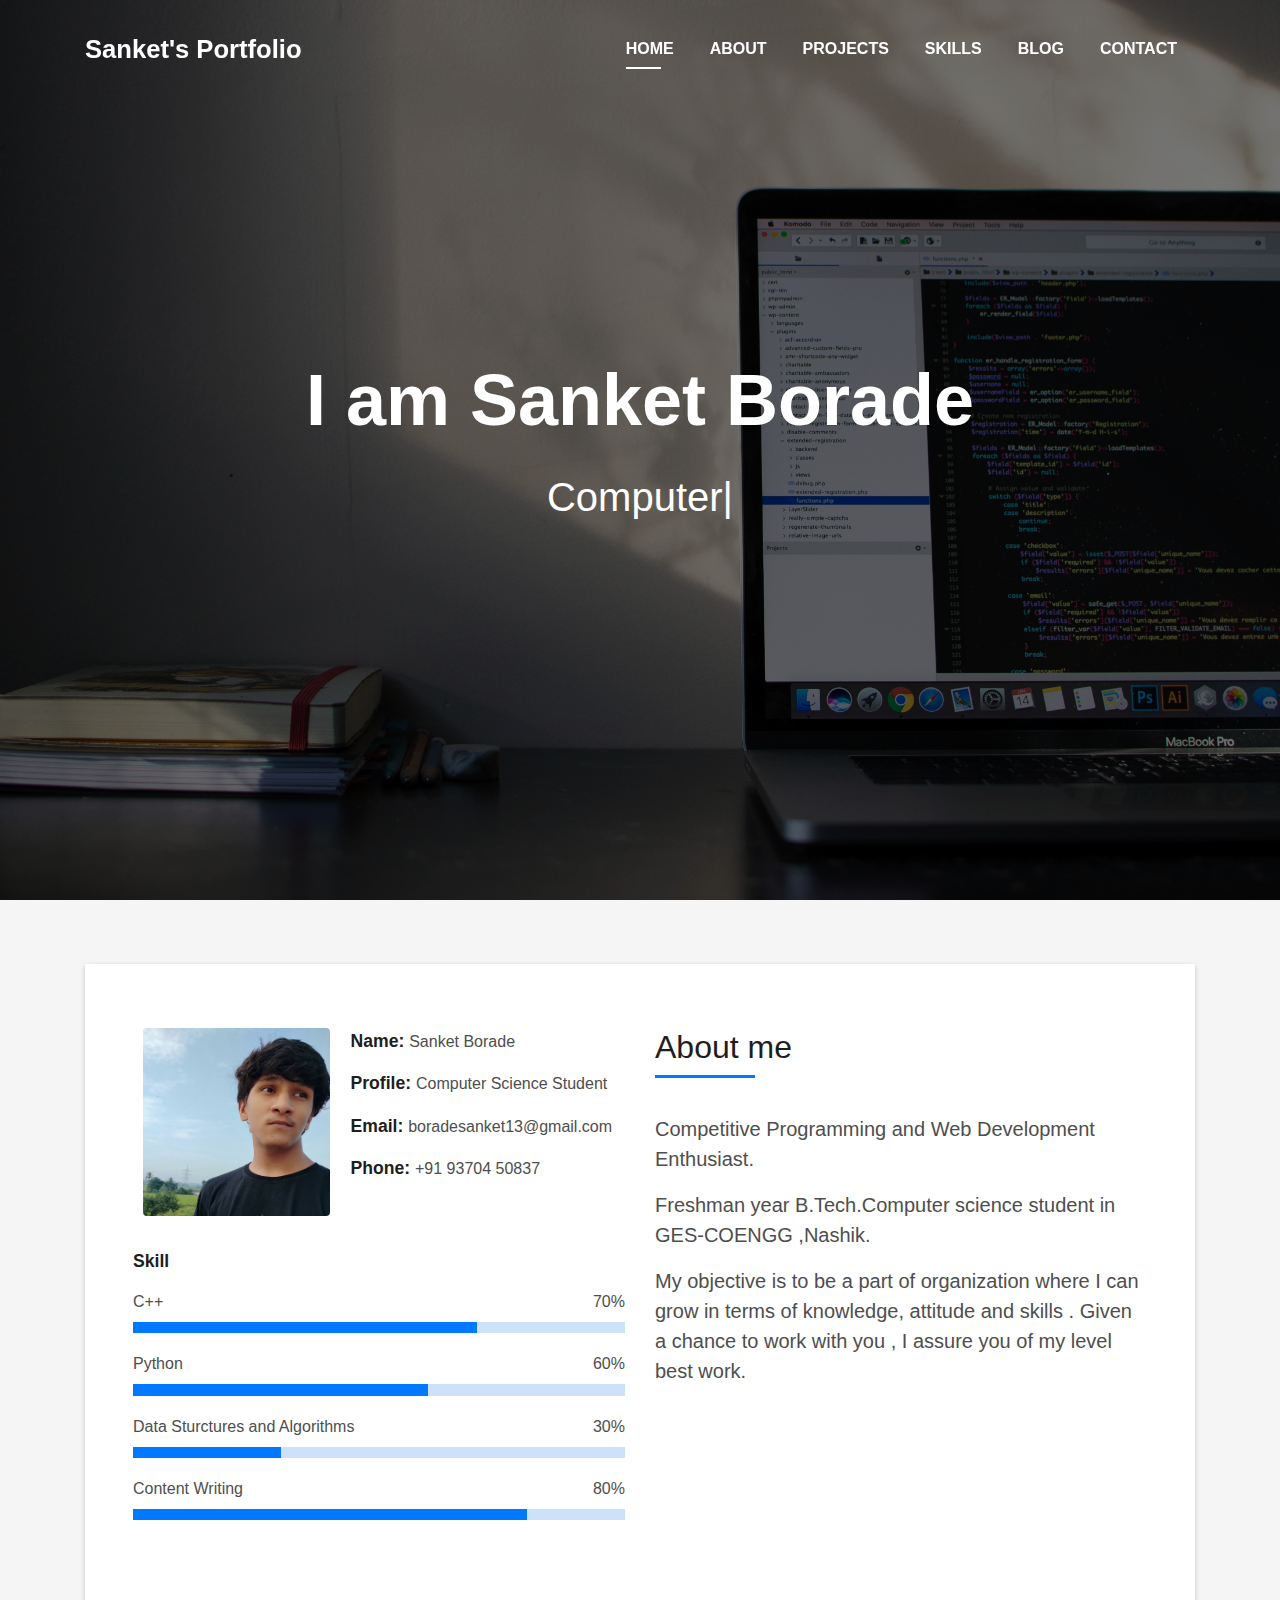
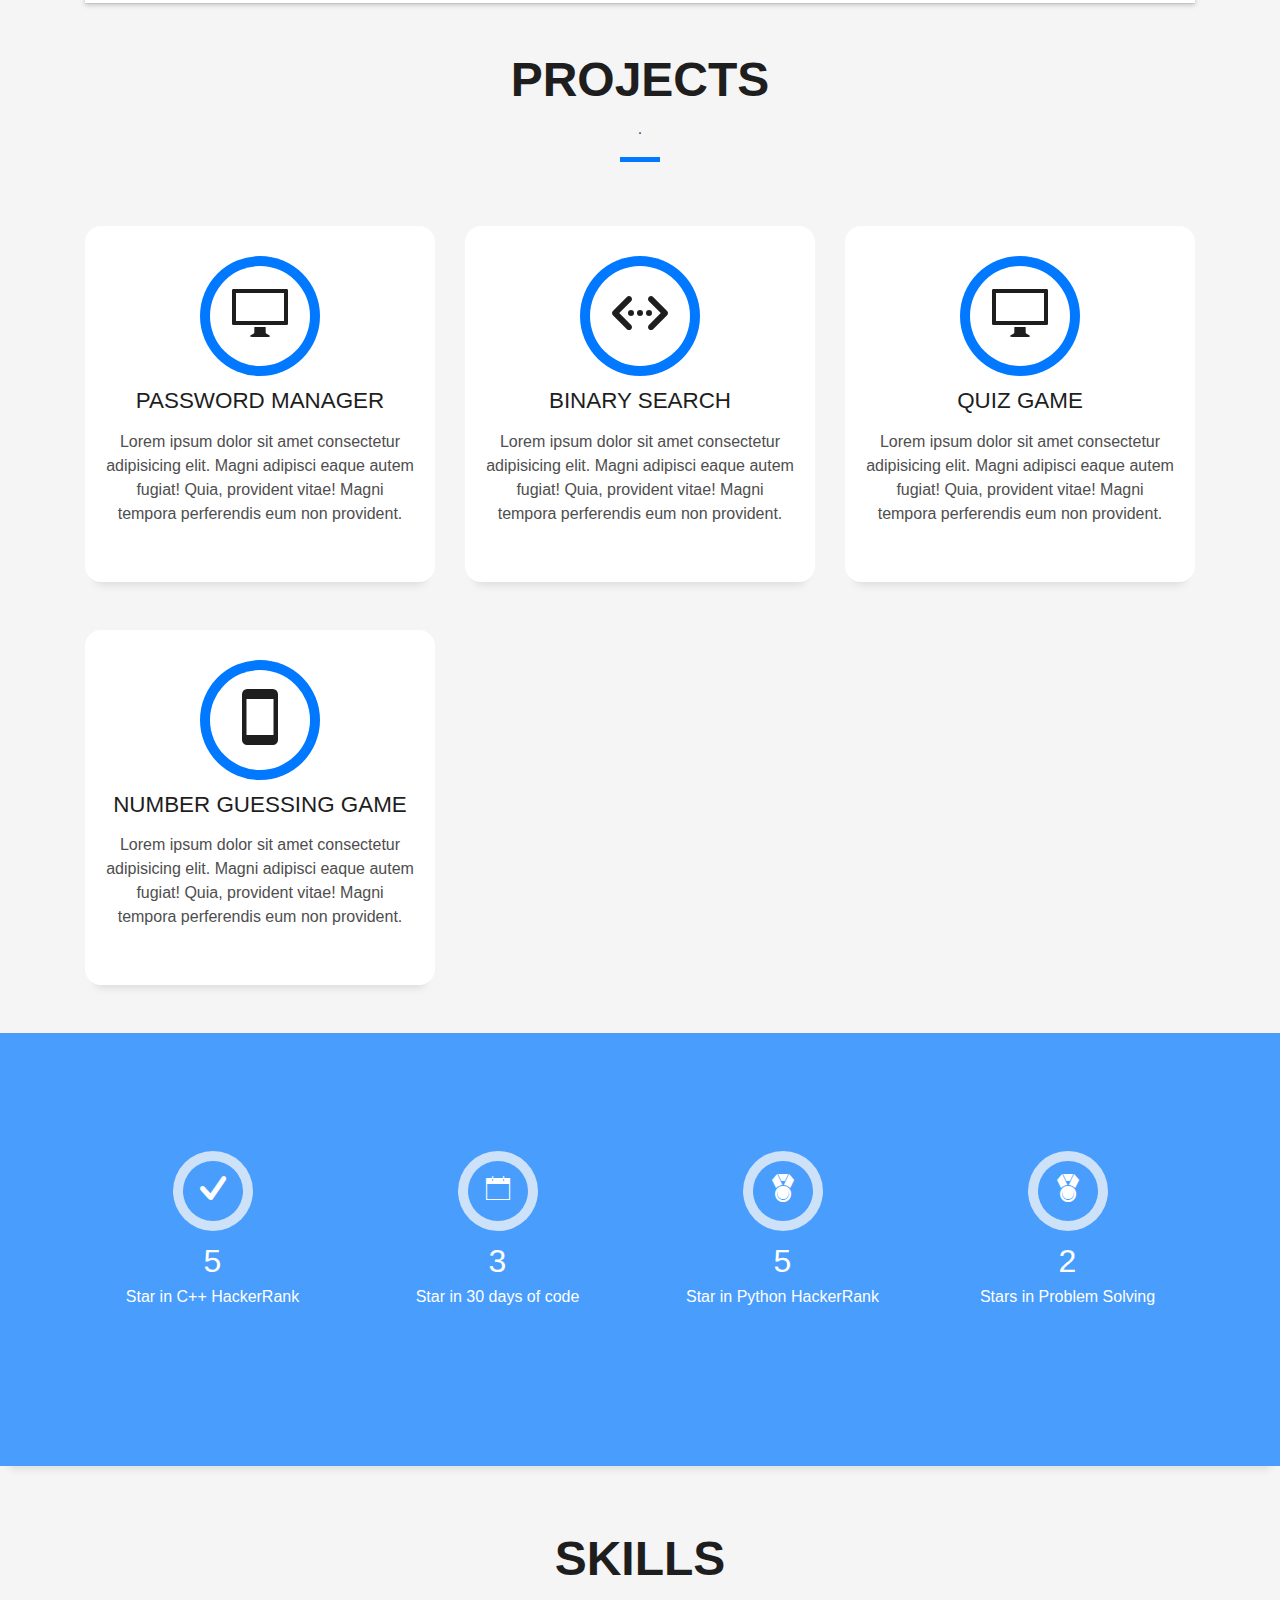
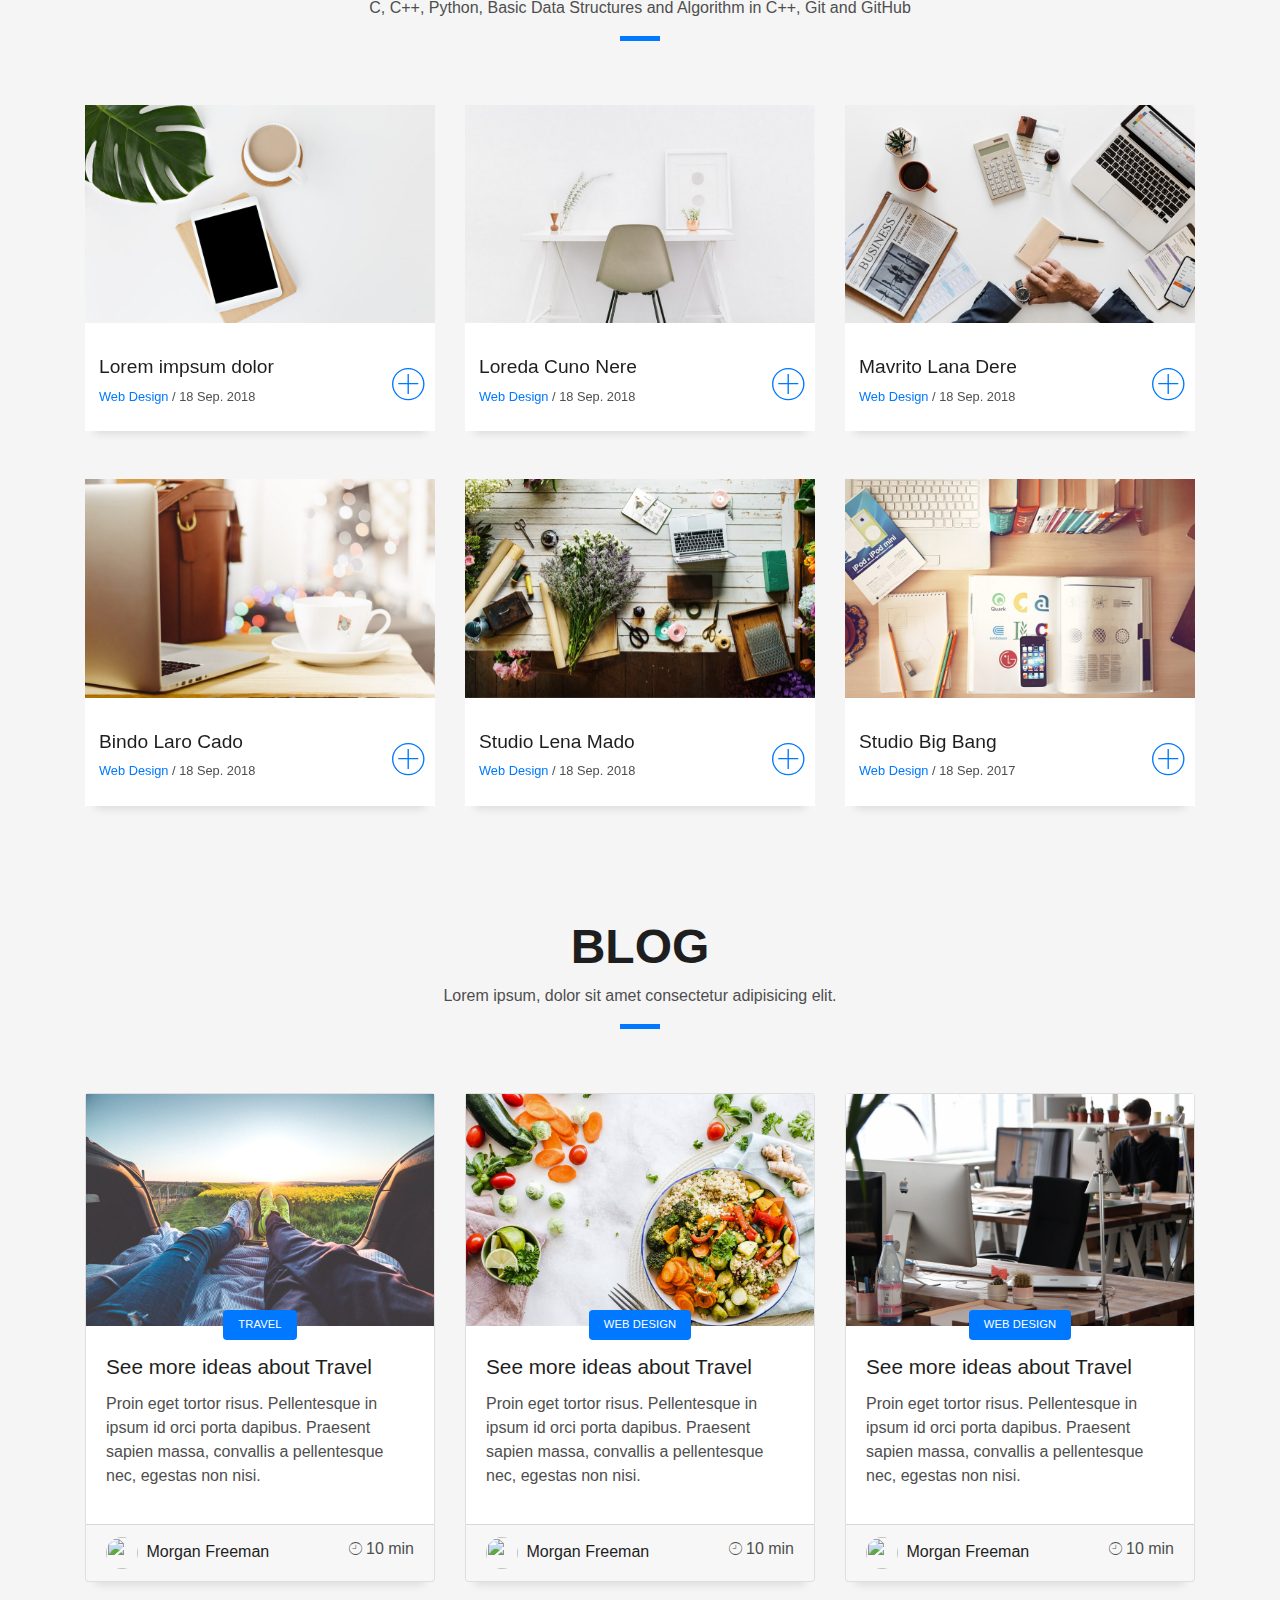
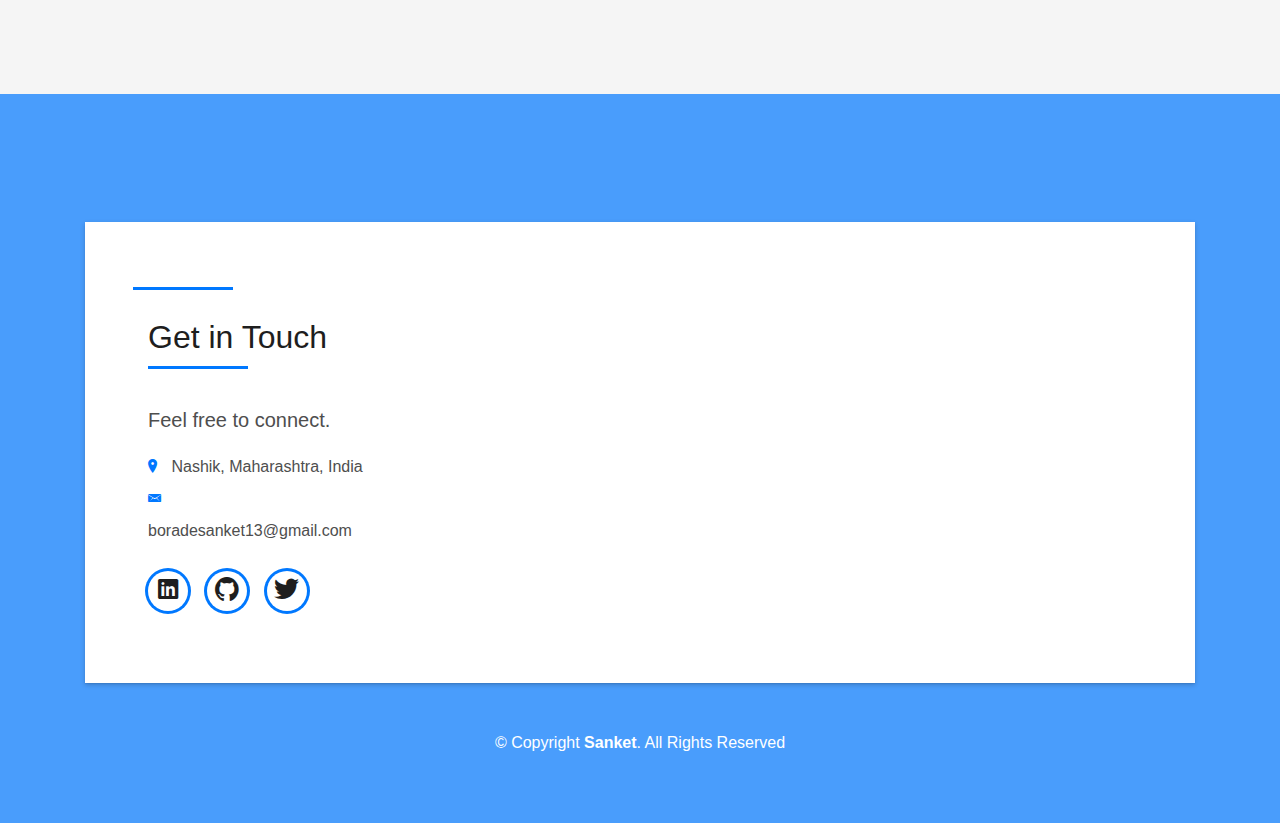
==== DevFolio/index.html @ f7812fe2 "first commit" ====
<!DOCTYPE html>
<html lang="en">
<head>
  <meta charset="utf-8">
  <title>Sanket's Portfolio</title>
  <meta content="width=device-width, initial-scale=1.0" name="viewport">
  <meta content="" name="keywords">
  <meta content="" name="description">

  <!-- Favicons -->
  <link href="img/favicon.png" rel="icon">
  <link href="img/apple-touch-icon.png" rel="apple-touch-icon">

  <!-- Bootstrap CSS File -->
  <link href="lib/bootstrap/css/bootstrap.min.css" rel="stylesheet">

  <!-- Libraries CSS Files -->
  <link href="lib/font-awesome/css/font-awesome.min.css" rel="stylesheet">
  <link href="lib/animate/animate.min.css" rel="stylesheet">
  <link href="lib/ionicons/css/ionicons.min.css" rel="stylesheet">
  <link href="lib/owlcarousel/assets/owl.carousel.min.css" rel="stylesheet">
  <link href="lib/lightbox/css/lightbox.min.css" rel="stylesheet">

  <!-- Main Stylesheet File -->
  <link href="css/style.css" rel="stylesheet">

  <!-- =======================================================
    Theme Name: DevFolio
    Theme URL: https://bootstrapmade.com/devfolio-bootstrap-portfolio-html-template/
    Author: BootstrapMade.com
    License: https://bootstrapmade.com/license/
  ======================================================= -->
</head>

<body id="page-top">

  <!--/ Nav Star /-->
  <nav class="navbar navbar-b navbar-trans navbar-expand-md fixed-top" id="mainNav">
    <div class="container">
      <a class="navbar-brand js-scroll" href="#page-top">Sanket's Portfolio</a>
      <button class="navbar-toggler collapsed" type="button" data-toggle="collapse" data-target="#navbarDefault"
        aria-controls="navbarDefault" aria-expanded="false" aria-label="Toggle navigation">
        <span></span>
        <span></span>
        <span></span>
      </button>
      <div class="navbar-collapse collapse justify-content-end" id="navbarDefault">
        <ul class="navbar-nav">
          <li class="nav-item">
            <a class="nav-link js-scroll active" href="#home">Home</a>
          </li>
          <li class="nav-item">
            <a class="nav-link js-scroll" href="#about">About</a>
          </li>
          <li class="nav-item">
            <a class="nav-link js-scroll" href="#service">Projects</a>
          </li>
          <li class="nav-item">
            <a class="nav-link js-scroll" href="#work">Skills</a>
          </li>
          <li class="nav-item">
            <a class="nav-link js-scroll" href="#blog">Blog</a>
          </li>
          <li class="nav-item">
            <a class="nav-link js-scroll" href="#contact">Contact</a>
          </li>
        </ul>
      </div>
    </div>
  </nav>
  <!--/ Nav End /-->

  <!--/ Intro Skew Star /-->
  <div id="home" class="intro route bg-image" style="background-image: url(img/nameBackground.jpg)">
    <div class="overlay-itro"></div>
    <div class="intro-content display-table">
      <div class="table-cell">
        <div class="container">
          <!--<p class="display-6 color-d">Hello, world!</p>-->
          <h1 class="intro-title mb-4">I am Sanket Borade</h1>
          <p class="intro-subtitle"><span class="text-slider-items">Computer Science Student,Competative Programmer,Content Writer,Open Source Enthusiast</span><strong class="text-slider"></strong></p>
          <!-- <p class="pt-3"><a class="btn btn-primary btn js-scroll px-4" href="#about" role="button">Learn More</a></p> -->
        </div>
      </div>
    </div>
  </div>
  <!--/ Intro Skew End /-->

  <section id="about" class="about-mf sect-pt4 route">
    <div class="container">
      <div class="row">
        <div class="col-sm-12">
          <div class="box-shadow-full">
            <div class="row">
              <div class="col-md-6">
                <div class="row">
                  <div class="col-sm-6 col-md-5">
                    <div class="about-img">
                      <img src="img/1628962352020w3.jpg" class="img-fluid rounded b-shadow-a" alt="">
                    </div>
                  </div>
                  <div class="col-sm-6 col-md-7">
                    <div class="about-info">
                      <p><span class="title-s">Name: </span> <span>Sanket Borade</span></p>
                      <p><span class="title-s">Profile: </span> <span>Computer Science Student</span></p>
                      <p><span class="title-s">Email: </span> <span>boradesanket13@gmail.com</span></p>
                      <p><span class="title-s">Phone: </span> <span>+91 93704 50837</span></p>
                    </div>
                  </div>
                </div>
                <div class="skill-mf">
                  <p class="title-s">Skill</p>
                  <span>C++</span> <span class="pull-right">70%</span>
                  <div class="progress">
                    <div class="progress-bar" role="progressbar" style="width: 70%;" aria-valuenow="70" aria-valuemin="0"
                      aria-valuemax="100"></div>
                  </div>
                  <span>Python</span> <span class="pull-right">60%</span>
                  <div class="progress">
                    <div class="progress-bar" role="progressbar" style="width: 60%" aria-valuenow="60" aria-valuemin="0"
                      aria-valuemax="100"></div>
                  </div>
                  <span>Data Sturctures and Algorithms</span> <span class="pull-right">30%</span>
                  <div class="progress">
                    <div class="progress-bar" role="progressbar" style="width: 30%" aria-valuenow="30" aria-valuemin="0"
                      aria-valuemax="100"></div>
                  </div>
                  <span>Content Writing</span> <span class="pull-right">80%</span>
                  <div class="progress">
                    <div class="progress-bar" role="progressbar" style="width: 80%" aria-valuenow="80" aria-valuemin="0"
                      aria-valuemax="100"></div>
                  </div>
                </div>
              </div>
              <div class="col-md-6">
                <div class="about-me pt-4 pt-md-0">
                  <div class="title-box-2">
                    <h5 class="title-left">
                      About me
                    </h5>
                  </div>
                  <p class="lead">
                    Competitive Programming and Web Development Enthusiast.
                  </p>
                  <p class="lead">
                    Freshman year B.Tech.Computer science student in GES-COENGG ,Nashik.
                  </p>
                  <p class="lead">
                    My objective is to be a part of organization where I can grow in terms of knowledge, attitude and skills .
                    Given a chance to work with you , I assure you of my level best work.
                  </p>
                </div>
              </div>
            </div>
          </div>
        </div>
      </div>
    </div>
  </section>

  <!--/ Section Services Star /-->
  <section id="service" class="services-mf route">
    <div class="container">
      <div class="row">
        <div class="col-sm-12">
          <div class="title-box text-center">
            <h3 class="title-a">
              Projects
            </h3>
            <p class="subtitle-a">
              .
            </p>
            <div class="line-mf"></div>
          </div>
        </div>
      </div>
      <div class="row">
        <div class="col-md-4">
          <div class="service-box">
            <div class="service-ico">
              <span class="ico-circle"><i class="ion-monitor"></i></span>
            </div>
            <div class="service-content">
              <h2 class="s-title">Password Manager</h2>
              <p class="s-description text-center">
                Lorem ipsum dolor sit amet consectetur adipisicing elit. Magni adipisci eaque autem fugiat! Quia,
                provident vitae! Magni
                tempora perferendis eum non provident.
              </p>
            </div>
          </div>
        </div>
        <div class="col-md-4">
          <div class="service-box">
            <div class="service-ico">
              <span class="ico-circle"><i class="ion-code-working"></i></span>
            </div>
            <div class="service-content">
              <h2 class="s-title">Binary Search</h2>
              <p class="s-description text-center">
                Lorem ipsum dolor sit amet consectetur adipisicing elit. Magni adipisci eaque autem fugiat! Quia,
                provident vitae! Magni
                tempora perferendis eum non provident.
              </p>
            </div>
          </div>
        </div>
        <div class="col-md-4">
          <div class="service-box">
            <div class="service-ico">
              <span class="ico-circle"><i class="ion-monitor"></i></span>
            </div>
            <div class="service-content">
              <h2 class="s-title">Quiz Game</h2>
              <p class="s-description text-center">
                Lorem ipsum dolor sit amet consectetur adipisicing elit. Magni adipisci eaque autem fugiat! Quia,
                provident vitae! Magni
                tempora perferendis eum non provident.
              </p>
            </div>
          </div>
        </div>
        <div class="col-md-4">
          <div class="service-box">
            <div class="service-ico">
              <span class="ico-circle"><i class="ion-android-phone-portrait"></i></span>
            </div>
            <div class="service-content">
              <h2 class="s-title">Number Guessing Game</h2>
              <p class="s-description text-center">
                Lorem ipsum dolor sit amet consectetur adipisicing elit. Magni adipisci eaque autem fugiat! Quia,
                provident vitae! Magni
                tempora perferendis eum non provident.
              </p>
            </div>
          </div>
        </div>
      </div>
    </div>
  </section>
  <!--/ Section Services End /-->

  <div class="section-counter paralax-mf bg-image" style="background-image: url(img/belowProject.jpg)">
    <div class="overlay-mf"></div>
    <div class="container">
      <div class="row">
        <div class="col-sm-3 col-lg-3">
          <div class="counter-box">
            <div class="counter-ico">
              <span class="ico-circle"><i class="ion-checkmark-round"></i></span>
            </div>
            <div class="counter-num">
              <p class="counter">5</p>
              <span class="counter-text">Star in C++ HackerRank</span>
            </div>
          </div>
        </div>
        <div class="col-sm-3 col-lg-3">
          <div class="counter-box pt-4 pt-md-0">
            <div class="counter-ico">
              <span class="ico-circle"><i class="ion-ios-calendar-outline"></i></span>
            </div>
            <div class="counter-num">
              <p class="counter">3</p>
              <span class="counter-text">Star in 30 days of code</span>
            </div>
          </div>
        </div>
        <div class="col-sm-3 col-lg-3">
          <div class="counter-box pt-4 pt-md-0">
            <div class="counter-ico">
              <span class="ico-circle"><i class="ion-ribbon-a"></i></span>
            </div>
            <div class="counter-num">
              <p class="counter">5</p>
              <span class="counter-text">Star in Python HackerRank</span>
            </div>
          </div>
        </div>
        <div class="col-sm-3 col-lg-3">
          <div class="counter-box pt-4 pt-md-0">
            <div class="counter-ico">
              <span class="ico-circle"><i class="ion-ribbon-a"></i></span>
            </div>
            <div class="counter-num">
              <p class="counter">2</p>
              <span class="counter-text">Stars in Problem Solving</span>
            </div>
          </div>
        </div>
      </div>
    </div>
  </div>

  <!--/ Section Portfolio/skills Star /-->
  <section id="work" class="portfolio-mf sect-pt4 route">
    <div class="container">
      <div class="row">
        <div class="col-sm-12">
          <div class="title-box text-center">
            <h3 class="title-a">
              Skills
            </h3>
            <p class="subtitle-a">
              C, C++, Python, Basic Data Structures and Algorithm in C++, Git and GitHub
            </p>
            <div class="line-mf"></div>
          </div>
        </div>
      </div>
      <div class="row">
        <div class="col-md-4">
          <div class="work-box">
            <a href="img/work-1.jpg" data-lightbox="gallery-mf">
              <div class="work-img">
                <img src="img/work-1.jpg" alt="" class="img-fluid">
              </div>
              <div class="work-content">
                <div class="row">
                  <div class="col-sm-8">
                    <h2 class="w-title">Lorem impsum dolor</h2>
                    <div class="w-more">
                      <span class="w-ctegory">Web Design</span> / <span class="w-date">18 Sep. 2018</span>
                    </div>
                  </div>
                  <div class="col-sm-4">
                    <div class="w-like">
                      <span class="ion-ios-plus-outline"></span>
                    </div>
                  </div>
                </div>
              </div>
            </a>
          </div>
        </div>
        <div class="col-md-4">
          <div class="work-box">
            <a href="img/work-2.jpg" data-lightbox="gallery-mf">
              <div class="work-img">
                <img src="img/work-2.jpg" alt="" class="img-fluid">
              </div>
              <div class="work-content">
                <div class="row">
                  <div class="col-sm-8">
                    <h2 class="w-title">Loreda Cuno Nere</h2>
                    <div class="w-more">
                      <span class="w-ctegory">Web Design</span> / <span class="w-date">18 Sep. 2018</span>
                    </div>
                  </div>
                  <div class="col-sm-4">
                    <div class="w-like">
                      <span class="ion-ios-plus-outline"></span>
                    </div>
                  </div>
                </div>
              </div>
            </a>
          </div>
        </div>
        <div class="col-md-4">
          <div class="work-box">
            <a href="img/work-3.jpg" data-lightbox="gallery-mf">
              <div class="work-img">
                <img src="img/work-3.jpg" alt="" class="img-fluid">
              </div>
              <div class="work-content">
                <div class="row">
                  <div class="col-sm-8">
                    <h2 class="w-title">Mavrito Lana Dere</h2>
                    <div class="w-more">
                      <span class="w-ctegory">Web Design</span> / <span class="w-date">18 Sep. 2018</span>
                    </div>
                  </div>
                  <div class="col-sm-4">
                    <div class="w-like">
                      <span class="ion-ios-plus-outline"></span>
                    </div>
                  </div>
                </div>
              </div>
            </a>
          </div>
        </div>
        <div class="col-md-4">
          <div class="work-box">
            <a href="img/work-4.jpg" data-lightbox="gallery-mf">
              <div class="work-img">
                <img src="img/work-4.jpg" alt="" class="img-fluid">
              </div>
              <div class="work-content">
                <div class="row">
                  <div class="col-sm-8">
                    <h2 class="w-title">Bindo Laro Cado</h2>
                    <div class="w-more">
                      <span class="w-ctegory">Web Design</span> / <span class="w-date">18 Sep. 2018</span>
                    </div>
                  </div>
                  <div class="col-sm-4">
                    <div class="w-like">
                      <span class="ion-ios-plus-outline"></span>
                    </div>
                  </div>
                </div>
              </div>
            </a>
          </div>
        </div>
        <div class="col-md-4">
          <div class="work-box">
            <a href="img/work-5.jpg" data-lightbox="gallery-mf">
              <div class="work-img">
                <img src="img/work-5.jpg" alt="" class="img-fluid">
              </div>
              <div class="work-content">
                <div class="row">
                  <div class="col-sm-8">
                    <h2 class="w-title">Studio Lena Mado</h2>
                    <div class="w-more">
                      <span class="w-ctegory">Web Design</span> / <span class="w-date">18 Sep. 2018</span>
                    </div>
                  </div>
                  <div class="col-sm-4">
                    <div class="w-like">
                      <span class="ion-ios-plus-outline"></span>
                    </div>
                  </div>
                </div>
              </div>
            </a>
          </div>
        </div>
        <div class="col-md-4">
          <div class="work-box">
            <a href="img/work-6.jpg" data-lightbox="gallery-mf">
              <div class="work-img">
                <img src="img/work-6.jpg" alt="" class="img-fluid">
              </div>
              <div class="work-content">
                <div class="row">
                  <div class="col-sm-8">
                    <h2 class="w-title">Studio Big Bang</h2>
                    <div class="w-more">
                      <span class="w-ctegory">Web Design</span> / <span class="w-date">18 Sep. 2017</span>
                    </div>
                  </div>
                  <div class="col-sm-4">
                    <div class="w-like">
                      <span class="ion-ios-plus-outline"></span>
                    </div>
                  </div>
                </div>
              </div>
            </a>
          </div>
        </div>
        
      </div>
    </div>
  </section>

  <!--/ Section Blog Star /-->
  <section id="blog" class="blog-mf sect-pt4 route">
    <div class="container">
      <div class="row">
        <div class="col-sm-12">
          <div class="title-box text-center">
            <h3 class="title-a">
              Blog
            </h3>
            <p class="subtitle-a">
              Lorem ipsum, dolor sit amet consectetur adipisicing elit.
            </p>
            <div class="line-mf"></div>
          </div>
        </div>
      </div>
      <div class="row">
        <div class="col-md-4">
          <div class="card card-blog">
            <div class="card-img">
              <a href="blog-single.html"><img src="img/post-1.jpg" alt="" class="img-fluid"></a>
            </div>
            <div class="card-body">
              <div class="card-category-box">
                <div class="card-category">
                  <h6 class="category">Travel</h6>
                </div>
              </div>
              <h3 class="card-title"><a href="blog-single.html">See more ideas about Travel</a></h3>
              <p class="card-description">
                Proin eget tortor risus. Pellentesque in ipsum id orci porta dapibus. Praesent sapien massa, convallis
                a pellentesque nec,
                egestas non nisi.
              </p>
            </div>
            <div class="card-footer">
              <div class="post-author">
                <a href="#">
                  <img src="img/testimonial-2.jpg" alt="" class="avatar rounded-circle">
                  <span class="author">Morgan Freeman</span>
                </a>
              </div>
              <div class="post-date">
                <span class="ion-ios-clock-outline"></span> 10 min
              </div>
            </div>
          </div>
        </div>
        <div class="col-md-4">
          <div class="card card-blog">
            <div class="card-img">
              <a href="blog-single.html"><img src="img/post-2.jpg" alt="" class="img-fluid"></a>
            </div>
            <div class="card-body">
              <div class="card-category-box">
                <div class="card-category">
                  <h6 class="category">Web Design</h6>
                </div>
              </div>
              <h3 class="card-title"><a href="blog-single.html">See more ideas about Travel</a></h3>
              <p class="card-description">
                Proin eget tortor risus. Pellentesque in ipsum id orci porta dapibus. Praesent sapien massa, convallis
                a pellentesque nec,
                egestas non nisi.
              </p>
            </div>
            <div class="card-footer">
              <div class="post-author">
                <a href="#">
                  <img src="img/testimonial-2.jpg" alt="" class="avatar rounded-circle">
                  <span class="author">Morgan Freeman</span>
                </a>
              </div>
              <div class="post-date">
                <span class="ion-ios-clock-outline"></span> 10 min
              </div>
            </div>
          </div>
        </div>
        <div class="col-md-4">
          <div class="card card-blog">
            <div class="card-img">
              <a href="blog-single.html"><img src="img/post-3.jpg" alt="" class="img-fluid"></a>
            </div>
            <div class="card-body">
              <div class="card-category-box">
                <div class="card-category">
                  <h6 class="category">Web Design</h6>
                </div>
              </div>
              <h3 class="card-title"><a href="blog-single.html">See more ideas about Travel</a></h3>
              <p class="card-description">
                Proin eget tortor risus. Pellentesque in ipsum id orci porta dapibus. Praesent sapien massa, convallis
                a pellentesque nec,
                egestas non nisi.
              </p>
            </div>
            <div class="card-footer">
              <div class="post-author">
                <a href="#">
                  <img src="img/testimonial-2.jpg" alt="" class="avatar rounded-circle">
                  <span class="author">Morgan Freeman</span>
                </a>
              </div>
              <div class="post-date">
                <span class="ion-ios-clock-outline"></span> 10 min
              </div>
            </div>
          </div>
        </div>
      </div>
    </div>
  </section>
  <!--/ Section Blog End /-->

  <!--/ Section Contact-Footer Star /-->
  <section class="paralax-mf footer-paralax bg-image sect-mt4 route" style="background-image: url(img/overlay-bg.jpg)">
    <div class="overlay-mf"></div>
    <div class="container">
      <div class="row">
        <div class="col-sm-12">
          <div class="contact-mf">
            <div id="contact" class="box-shadow-full">
              <div class="row">
                <div class="col-md-6">
                  <div class="title-box-2">
                    <h5 class="title-left">
                      
                </div>
                <div class="col-md-6">
                  <div class="title-box-2 pt-4 pt-md-0">
                    <h5 class="title-left">
                      Get in Touch
                    </h5>
                  </div>
                  <div class="more-info">
                    <p class="lead">
                      Feel free to connect.
                    </p>
                    <ul class="list-ico">
                      <li><span class="ion-ios-location"></span> Nashik, Maharashtra, India</li>
                      <li><span class="ion-email"></span>boradesanket13@gmail.com</li>
                    </ul>
                  </div>
                  <div class="socials">
                    <ul>
                      <li><a href="https://www.linkedin.com/in/boradesanket13/"><span class="ico-circle"><i class="ion-social-linkedin"></i></span></a></li>
                      <li><a href="https://github.com/Sanket1308"><span class="ico-circle"><i class="ion-social-github"></i></span></a></li>
                      <li><a href="https://twitter.com/boradesanket13"><span class="ico-circle"><i class="ion-social-twitter"></i></span></a></li>

                    </ul>
                  </div>
                </div>
              </div>
            </div>
          </div>
        </div>
      </div>
    </div>
    <footer>
      <div class="container">
        <div class="row">
          <div class="col-sm-12">
            <div class="copyright-box">
              <p class="copyright">&copy; Copyright <strong>Sanket</strong>. All Rights Reserved</p>
              <div class="credits">
                <!--
                  All the links in the footer should remain intact.
                  You can delete the links only if you purchased the pro version.
                  Licensing information: https://bootstrapmade.com/license/
                  Purchase the pro version with working PHP/AJAX contact form: https://bootstrapmade.com/buy/?theme=DevFolio
                -->
               
              </div>
            </div>
          </div>
        </div>
      </div>
    </footer>
  </section>
  <!--/ Section Contact-footer End /-->

  <a href="#" class="back-to-top"><i class="fa fa-chevron-up"></i></a>
  <div id="preloader"></div>

  <!-- JavaScript Libraries -->
  <script src="lib/jquery/jquery.min.js"></script>
  <script src="lib/jquery/jquery-migrate.min.js"></script>
  <script src="lib/popper/popper.min.js"></script>
  <script src="lib/bootstrap/js/bootstrap.min.js"></script>
  <script src="lib/easing/easing.min.js"></script>
  <script src="lib/counterup/jquery.waypoints.min.js"></script>
  <script src="lib/counterup/jquery.counterup.js"></script>
  <script src="lib/owlcarousel/owl.carousel.min.js"></script>
  <script src="lib/lightbox/js/lightbox.min.js"></script>
  <script src="lib/typed/typed.min.js"></script>
  <!-- Contact Form JavaScript File -->
  <script src="contactform/contactform.js"></script>

  <!-- Template Main Javascript File -->
  <script src="js/main.js"></script>

</body>
</html>
---- DevFolio/css/style.css ----
/*
  Theme Name: DevFolio
  Theme URL: https://bootstrapmade.com/devfolio-bootstrap-portfolio-html-template/
  Author: BootstrapMade.com
  License: https://bootstrapmade.com/license/
*/

/*======================================
//--//-->   STYLES GENERALES
======================================*/

body {
  background-color: #f5f5f5;
  color: #4e4e4e;
}

h1,
h2,
h3,
h4,
h5,
h6 {
  color: #1e1e1e;
}

a {
  color: #1e1e1e;
  transition: all 0.5s ease-in-out;
}

a:hover {
  color: #0078ff;
  text-decoration: none;
  transition: all 0.5s ease-in-out;
}

.p-r {
  position: relative;
}

.color-a {
  color: #0078ff;
}

.color-d {
  color: #f5f5f5;
}

.color-text-a {
  color: #4e4e4e;
}

.box-shadow,
.paralax-mf,
.service-box,
.work-box,
.card-blog {
  box-shadow: 0 13px 8px -10px rgba(0, 0, 0, 0.1);
}

.box-shadow-a,
.button:hover {
  box-shadow: 0 0 0 4px #cde1f8;
}

.display-5 {
  font-size: 2.5rem;
  font-weight: 300;
  line-height: 1.1;
}

.display-6 {
  font-size: 2rem;
  font-weight: 300;
  line-height: 1.1;
}

.avatar {
  width: 32px;
  height: 32px;
  margin-right: 4px;
  overflow: hidden;
}

.bg-image {
  background-repeat: no-repeat;
  background-attachment: fixed;
  background-size: cover;
  background-position: center center;
}

.overlay-mf {
  background-color: #0078ff;
}

.overlay-mf {
  position: absolute;
  top: 0;
  left: 0px;
  padding: 0;
  height: 100%;
  width: 100%;
  opacity: .7;
}

.paralax-mf {
  position: relative;
  padding: 8rem 0;
}

.display-table {
  width: 100%;
  height: 100%;
  display: table;
}

.table-cell {
  display: table-cell;
  vertical-align: middle;
}

/*--/ Sections /--*/

.sect-4 {
  padding: 4rem 0;
}

.sect-pt4 {
  padding-top: 4rem;
}

.sect-mt4 {
  margin-top: 4rem;
}

/*--/ Title s /--*/

.title-s {
  font-weight: 600;
  color: #1e1e1e;
  font-size: 1.1rem;
}

/*--/ Title A /--*/

.title-box {
  margin-bottom: 4rem;
}

.title-a {
  font-size: 3rem;
  font-weight: bold;
  text-transform: uppercase;
}

.subtitle-a {
  color: #4e4e4e;
}

.line-mf {
  width: 40px;
  height: 5px;
  background-color: #0078ff;
  margin: 0 auto;
}

/*--/ Title Left /--*/

.title-box-2 {
  margin-bottom: 3rem;
}

.title-left {
  font-size: 2rem;
  position: relative;
}

.title-left:before {
  content: '';
  position: absolute;
  height: 3px;
  background-color: #0078ff;
  width: 100px;
  bottom: -12px;
}

/*------/ Box /------*/

.box-pl2 {
  padding-left: 2rem;
}

.box-shadow-full {
  padding: 3rem 1.25rem;
  position: relative;
  background-color: #fff;
  margin-bottom: 3rem;
  z-index: 2;
  box-shadow: 0 1px 1px 0 rgba(0, 0, 0, 0.06), 0 2px 5px 0 rgba(0, 0, 0, 0.2);
}

/*------/ Socials /------*/

.socials {
  padding: 1.5rem 0;
}

.socials ul li {
  display: inline-block;
}

.socials .ico-circle {
  height: 40px;
  width: 40px;
  font-size: 1.7rem;
  border-radius: 50%;
  line-height: 1.4;
  margin: 0 15px 0 0;
  box-shadow: 0 0 0 3px #0078ff;
  transition: all 500ms ease;
}

.socials .ico-circle:hover {
  background-color: #0078ff;
  color: #fff;
  box-shadow: 0 0 0 3px #cde1f8;
  transition: all 500ms ease;
}

/*------/ Ul resect /------*/

.ul-resect,
.socials ul,
.list-ico,
.blog-wrapper .post-meta ul,
.box-comments .list-comments,
.widget-sidebar .list-sidebar,
.widget-tags ul {
  list-style: none;
  padding-left: 0;
  margin-bottom: 0;
}

.list-ico {
  line-height: 2;
}

.list-ico span {
  color: #0078ff;
  margin-right: 10px;
}

/*------/ Ico Circle /------*/

.ico-circle {
  height: 100px;
  width: 100px;
  font-size: 2rem;
  border-radius: 50%;
  line-height: 1.55;
  margin: 0 auto;
  text-align: center;
  box-shadow: 0 0 0 10px #0078ff;
  display: block;
}

/*------/ Owl Carousel /------*/

.owl-theme .owl-dots {
  text-align: center;
  margin-top: 18px;
}

.owl-theme .owl-dots .owl-dot {
  display: inline-block;
}

.owl-theme .owl-dots .owl-dot span {
  width: 18px;
  height: 7px;
  margin: 5px 5px;
  background: #cde1f8;
  border: 0px solid #cde1f8;
  display: block;
  transition: all 0.6s ease-in-out;
  cursor: pointer;
}

.owl-theme .owl-dots .owl-dot:hover span {
  background-color: #cde1f8;
}

.owl-theme .owl-dots .owl-dot.active span {
  background-color: #1B1B1B;
  width: 25px;
}

/*--/ Scrolltop s /--*/

.scrolltop-mf {
  position: relative;
  display: none;
}

.scrolltop-mf span {
  z-index: 999;
  position: fixed;
  width: 42px;
  height: 42px;
  background-color: #0078ff;
  opacity: .7;
  font-size: 1.6rem;
  line-height: 1.5;
  text-align: center;
  color: #fff;
  top: auto;
  left: auto;
  right: 30px;
  bottom: 50px;
  cursor: pointer;
  border-radius: 50%;
}

/* Back to top button */

.back-to-top {
  position: fixed;
  display: none;
  background: #0078ff;
  color: #fff;
  width: 44px;
  height: 44px;
  text-align: center;
  line-height: 1;
  font-size: 16px;
  border-radius: 50%;
  right: 15px;
  bottom: 15px;
  transition: background 0.5s;
  z-index: 11;
}

.back-to-top i {
  padding-top: 12px;
  color: #fff;
}

/* Prelaoder */

#preloader {
  position: fixed;
  top: 0;
  left: 0;
  right: 0;
  bottom: 0;
  z-index: 9999;
  overflow: hidden;
  background: #fff;
}

#preloader:before {
  content: "";
  position: fixed;
  top: calc(50% - 30px);
  left: calc(50% - 30px);
  border: 6px solid #f2f2f2;
  border-top: 6px solid #0078ff;
  border-radius: 50%;
  width: 60px;
  height: 60px;
  -webkit-animation: animate-preloader 1s linear infinite;
  animation: animate-preloader 1s linear infinite;
}

@-webkit-keyframes animate-preloader {
  0% {
    -webkit-transform: rotate(0deg);
    transform: rotate(0deg);
  }

  100% {
    -webkit-transform: rotate(360deg);
    transform: rotate(360deg);
  }
}

@keyframes animate-preloader {
  0% {
    -webkit-transform: rotate(0deg);
    transform: rotate(0deg);
  }

  100% {
    -webkit-transform: rotate(360deg);
    transform: rotate(360deg);
  }
}

/*======================================
//--//-->   NAVBAR
======================================*/

.navbar-b {
  transition: all .5s ease-in-out;
  background-color: transparent;
  padding-top: 1.563rem;
  padding-bottom: 1.563rem;
}

.navbar-b.navbar-reduce {
  box-shadow: 0px 6px 9px 0px rgba(0, 0, 0, 0.06);
}

.navbar-b.navbar-trans .nav-item,
.navbar-b.navbar-reduce .nav-item {
  position: relative;
  padding-right: 10px;
  padding-left: 0;
}

.navbar-b.navbar-trans .nav-link,
.navbar-b.navbar-reduce .nav-link {
  color: #fff;
  text-transform: uppercase;
  font-weight: 600;
}

.navbar-b.navbar-trans .nav-link:before,
.navbar-b.navbar-reduce .nav-link:before {
  content: '';
  position: absolute;
  margin-left: 0px;
  width: 0%;
  bottom: 0;
  left: 0;
  height: 2px;
  transition: all 500ms ease;
}

.navbar-b.navbar-trans .nav-link:hover,
.navbar-b.navbar-reduce .nav-link:hover {
  color: #1B1B1B;
}

.navbar-b.navbar-trans .nav-link:hover:before,
.navbar-b.navbar-reduce .nav-link:hover:before {
  width: 35px;
}

.navbar-b.navbar-trans .show > .nav-link:before,
.navbar-b.navbar-trans .active > .nav-link:before,
.navbar-b.navbar-trans .nav-link.show:before,
.navbar-b.navbar-trans .nav-link.active:before,
.navbar-b.navbar-reduce .show > .nav-link:before,
.navbar-b.navbar-reduce .active > .nav-link:before,
.navbar-b.navbar-reduce .nav-link.show:before,
.navbar-b.navbar-reduce .nav-link.active:before {
  width: 35px;
}

.navbar-b.navbar-trans .nav-link:before {
  background-color: #fff;
}

.navbar-b.navbar-trans .nav-link:hover {
  color: #fff;
}

.navbar-b.navbar-trans .show > .nav-link,
.navbar-b.navbar-trans .active > .nav-link,
.navbar-b.navbar-trans .nav-link.show,
.navbar-b.navbar-trans .nav-link.active {
  color: #fff;
}

.navbar-b.navbar-reduce {
  transition: all .5s ease-in-out;
  background-color: #fff;
  padding-top: 15px;
  padding-bottom: 15px;
}

.navbar-b.navbar-reduce .nav-link {
  color: #0078ff;
}

.navbar-b.navbar-reduce .nav-link:before {
  background-color: #0078ff;
}

.navbar-b.navbar-reduce .nav-link:hover {
  color: #0078ff;
}

.navbar-b.navbar-reduce .show > .nav-link,
.navbar-b.navbar-reduce .active > .nav-link,
.navbar-b.navbar-reduce .nav-link.show,
.navbar-b.navbar-reduce .nav-link.active {
  color: #0078ff;
}

.navbar-b.navbar-reduce .navbar-brand {
  color: #0078ff;
}

.navbar-b.navbar-reduce .navbar-toggler span {
  background-color: #1B1B1B;
}

.navbar-b .navbar-brand {
  color: #fff;
  font-size: 1.6rem;
  font-weight: 600;
}

.navbar-b .navbar-nav .dropdown-item.show .dropdown-menu,
.navbar-b .dropdown.show .dropdown-menu,
.navbar-b .dropdown-btn.show .dropdown-menu {
  -webkit-transform: translate3d(0px, 0px, 0px);
  transform: translate3d(0px, 0px, 0px);
  visibility: visible !important;
}

.navbar-b .dropdown-menu {
  margin: 1.12rem 0 0;
  border-radius: 0;
}

.navbar-b .dropdown-menu .dropdown-item {
  padding: .7rem 1.7rem;
  transition: all 500ms ease;
}

.navbar-b .dropdown-menu .dropdown-item:hover {
  background-color: #0078ff;
  color: #fff;
  transition: all 500ms ease;
}

.navbar-b .dropdown-menu .dropdown-item.active {
  background-color: #0078ff;
}

/*--/ Hamburger Navbar /--*/

.navbar-toggler {
  position: relative;
}

.navbar-toggler:focus,
.navbar-toggler:active {
  outline: 0;
}

.navbar-toggler span {
  display: block;
  background-color: #fff;
  height: 3px;
  width: 25px;
  margin-top: 4px;
  margin-bottom: 4px;
  -webkit-transform: rotate(0deg);
  transform: rotate(0deg);
  left: 0;
  opacity: 1;
}

.navbar-toggler span:nth-child(1),
.navbar-toggler span:nth-child(3) {
  transition: -webkit-transform .35s ease-in-out;
  transition: transform .35s ease-in-out;
  transition: transform .35s ease-in-out, -webkit-transform .35s ease-in-out;
}

.navbar-toggler:not(.collapsed) span:nth-child(1) {
  position: absolute;
  left: 12px;
  top: 10px;
  -webkit-transform: rotate(135deg);
  transform: rotate(135deg);
  opacity: 0.9;
}

.navbar-toggler:not(.collapsed) span:nth-child(2) {
  height: 12px;
  visibility: hidden;
  background-color: transparent;
}

.navbar-toggler:not(.collapsed) span:nth-child(3) {
  position: absolute;
  left: 12px;
  top: 10px;
  -webkit-transform: rotate(-135deg);
  transform: rotate(-135deg);
  opacity: 0.9;
}

/*======================================
//--//-->   INTRO
======================================*/

.intro {
  height: 100vh;
  position: relative;
  color: #fff;
}

.intro .intro-content {
  text-align: center;
  position: absolute;
}

.intro .overlay-itro {
  background-color: rgba(0, 0, 0, 0.6);
  position: absolute;
  top: 0;
  left: 0px;
  padding: 0;
  height: 100%;
  width: 100%;
  opacity: .9;
}

.intro .intro-title {
  color: #fff;
  font-weight: 600;
  font-size: 3rem;
}

.intro .intro-subtitle {
  font-size: 1.5rem;
  font-weight: 300;
}

.intro .text-slider-items {
  display: none;
}

.intro-single {
  height: 350px;
}

.intro-single .intro-content {
  margin-top: 30px;
}

.intro-single .intro-title {
  text-transform: uppercase;
  font-size: 3rem;
}

.intro-single .breadcrumb {
  background-color: transparent;
  color: #0078ff;
}

.intro-single .breadcrumb .breadcrumb-item:before {
  color: #cde1f8;
}

.intro-single .breadcrumb .breadcrumb-item.active {
  color: #cde1f8;
}

.intro-single .breadcrumb a {
  color: #fff;
}

/*======================================
//--//-->   ABOUT
======================================*/

.about-mf .box-shadow-full {
  padding-top: 4rem;
  padding-bottom: 4rem;
}

.about-mf .about-img {
  margin-bottom: 2rem;
}

.about-mf .about-img img {
  margin-left: 10px;
}

.skill-mf span {
  color: #4e4e4e;
}

.skill-mf .progress {
  background-color: #cde1f8;
  margin: .5rem 0 1.2rem 0;
  border-radius: 0;
  height: .7rem;
}

.skill-mf .progress .progress-bar {
  height: .7rem;
  background-color: #0078ff;
}

/*======================================
//--//-->   SERVICES
======================================*/

.service-box {
  background-color: #fff;
  padding: 2.5rem 1.3rem;
  border-radius: 1rem;
  margin-bottom: 3rem;
}

.service-box:hover .ico-circle {
  transition: all 500ms ease;
  color: #fff;
  background-color: #0078ff;
  box-shadow: 0 0 0 10px #cde1f8;
}

.service-box .service-ico {
  margin-bottom: 1rem;
  color: #1e1e1e;
}

.service-box .ico-circle {
  transition: all 500ms ease;
  font-size: 4rem;
}

.service-box .s-title {
  font-size: 1.4rem;
  text-transform: uppercase;
  text-align: center;
  padding: .4rem 0;
}

.service-box .s-description {
  color: #4e4e4e;
}

/*======================================
//--//-->   COUNTER
======================================*/

.counter-box {
  color: #fff;
  text-align: center;
}

.counter-ico {
  margin-bottom: 1rem;
}

.counter-ico .ico-circle {
  height: 60px;
  width: 60px;
  line-height: 1.8;
  box-shadow: 0 0 0 10px #cde1f8;
}

.counter-num .counter {
  font-size: 2rem;
  margin-bottom: 0;
}

/*======================================
//--//-->   PORTFOLIO
======================================*/

.work-box {
  margin-bottom: 3rem;
  -webkit-backface-visibility: hidden;
  backface-visibility: hidden;
  background-color: #fff;
}

.work-box:hover img {
  -webkit-transform: scale(1.3);
  transform: scale(1.3);
}

.work-img {
  display: block;
  overflow: hidden;
}

.work-img img {
  transition: all 1s;
}

.work-content {
  padding: 2rem 3% 1rem 4%;
}

.work-content .w-more {
  color: #4e4e4e;
  font-size: .8rem;
}

.work-content .w-more .w-ctegory {
  color: #0078ff;
}

.work-content .w-like {
  font-size: 2.5rem;
  color: #0078ff;
  float: right;
}

.work-content .w-like a {
  color: #0078ff;
}

.work-content .w-like .num-like {
  font-size: .7rem;
}

.w-title {
  font-size: 1.2rem;
}

/*======================================
//--//-->   TESTIMONIALS
======================================*/

.testimonials .owl-carousel .owl-item img {
  width: auto;
}

.testimonial-box {
  color: #fff;
  text-align: center;
}

.testimonial-box .author-test {
  margin-top: 1rem;
}

.testimonial-box .author-test img {
  margin: 0 auto;
}

.testimonial-box .author {
  color: #fff;
  text-transform: uppercase;
  font-weight: 600;
  margin: 1rem 0;
  display: block;
  font-size: 1.4rem;
}

.testimonial-box .comit {
  font-size: 2rem;
  color: #0078ff;
  background-color: #fff;
  width: 52px;
  height: 52px;
  display: block;
  margin: 0 auto;
  border-radius: 50%;
  line-height: 1.6;
}

/*======================================
//--//-->   BLOG
======================================*/

.card-blog .card-body {
  position: relative;
}

.card-blog .card-category-box {
  position: absolute;
  text-align: center;
  top: -16px;
  left: 15px;
  right: 15px;
  line-height: 25px;
  overflow: hidden;
}

.card-blog .card-category {
  display: inline-block;
  color: #fff;
  padding: 0 15px 5px;
  overflow: hidden;
  background-color: #0078ff;
  border-radius: 4px;
}

.card-blog .card-category .category {
  color: #fff;
  display: inline-block;
  text-transform: uppercase;
  font-size: .7rem;
  letter-spacing: .1px;
  margin-bottom: 0;
}

.card-blog .card-title {
  font-size: 1.3rem;
  margin-top: .6rem;
}

.card-blog .card-description {
  color: #4e4e4e;
}

.card-blog .post-author {
  display: inline-block;
}

.card-blog .post-date {
  color: #4e4e4e;
  display: inline-block;
  float: right;
}

/*======================================
//--//-->   BLOG-SINGLE
======================================*/

.post-box,
.form-comments,
.box-comments,
.widget-sidebar {
  padding: 2rem;
  background-color: #fff;
  margin-bottom: 3rem;
}

.blog-wrapper .article-title {
  font-size: 1.5rem;
}

.blog-wrapper .post-meta {
  margin: 1rem 0;
}

.blog-wrapper .post-meta ul {
  border-left: 4px solid #0078ff;
  margin-top: 1rem;
}

.blog-wrapper .post-meta ul li {
  display: inline-block;
  margin-left: 15px;
}

.blog-wrapper .post-meta ul a {
  color: #0078ff;
}

.blog-wrapper .post-meta ul span {
  color: #1e1e1e;
}

.blog-wrapper .blockquote {
  border-left: 4px solid #0078ff;
  padding: 18px;
  font-style: italic;
}

/*------/ Comments /------*/

.box-comments .list-comments li {
  padding-bottom: 40px;
}

.box-comments .list-comments .comment-avatar {
  display: table-cell;
  vertical-align: top;
}

.box-comments .list-comments .comment-avatar img {
  width: 80px;
  height: 80px;
}

.box-comments .list-comments .comment-author {
  font-size: 1.3rem;
}

.box-comments .list-comments .comment-details {
  display: table-cell;
  vertical-align: top;
  padding-left: 25px;
}

.box-comments .list-comments a {
  color: #0078ff;
}

.box-comments .list-comments span {
  color: #1e1e1e;
  font-style: italic;
}

.box-comments .comment-children {
  margin-left: 40px;
}

/*------/ Sidebar /------*/

.widget-sidebar .sidebar-title {
  font-size: 1.6rem;
  font-weight: 600;
  border-left: 5px solid #0078ff;
  padding-left: 15px;
  text-transform: uppercase;
  margin-bottom: 1.5rem;
}

.widget-sidebar .list-sidebar li {
  position: relative;
  padding: 6px 0 6px 24px;
}

.widget-sidebar .list-sidebar li:before {
  position: absolute;
  content: "";
  width: 10px;
  height: 1px;
  left: 0;
  background-color: #0078ff;
  top: 20px;
}

.sidebar-search input {
  background-color: #fff;
  border-radius: 0;
  transition: all 0.5s ease-in-out;
}

.sidebar-search .btn-search {
  background-color: #0078ff;
  border-color: #0078ff;
  border-radius: 0;
  padding-left: 20px;
  padding-right: 20px;
}

.widget-tags ul li {
  display: inline-block;
  background-color: #0078ff;
  padding: .2rem .6rem;
  margin-bottom: .5rem;
  border-radius: 15px;
}

.widget-tags ul li a {
  color: #fff;
}

/*======================================
//--//-->   CONTACT
======================================*/

.footer-paralax {
  padding: 4rem 0 0 0;
}

.contact-mf {
  margin-top: 4rem;
}

/*======================================
//--//-->   FOOTER
======================================*/

footer {
  text-align: center;
  color: #fff;
  padding-bottom: 4rem;
}

footer .copyright {
  margin-bottom: .3rem;
}

footer .credits {
  margin-bottom: 0;
}

footer .credits a {
  color: #fff;
}

/*======================================
//--//-->   CONtaCT FORM
======================================*/

#sendmessage {
  color: #0078ff;
  border: 1px solid #0078ff;
  display: none;
  text-align: center;
  padding: 15px;
  font-weight: 600;
  margin-bottom: 15px;
}

#errormessage {
  color: red;
  display: none;
  border: 1px solid red;
  text-align: center;
  padding: 15px;
  font-weight: 600;
  margin-bottom: 15px;
}

#sendmessage.show,
#errormessage.show,
.show {
  display: block;
}

.validation {
  color: red;
  display: none;
  margin: 0 0 20px;
  font-weight: 400;
  font-size: 13px;
}

/*======================================
//--//-->   BUTTON
======================================*/

.button {
  display: inline-block;
  padding: .3rem .6rem;
  text-align: center;
  vertical-align: middle;
  -webkit-user-select: none;
  -moz-user-select: none;
  -ms-user-select: none;
  user-select: none;
  font-size: 1rem;
  border-radius: .3rem;
  border: 1px solid transparent;
  transition: all 500ms ease;
  cursor: pointer;
}

.button:focus {
  outline: 0;
}

.button:hover {
  background-color: #0062d3;
  color: #fff;
  transition: all 500ms ease;
}

.button-a {
  background-color: #0078ff;
  color: #fff;
  border-color: #cde1f8;
}

.button-big {
  padding: .9rem 2.3rem;
  font-size: 1.2rem;
}

.button-rouded {
  border-radius: 5rem;
}

.btn-lg {
  padding: .5rem 1rem;
  font-size: 1.25rem;
  line-height: 1.5;
  border-radius: .3rem;
}

@media (min-width: 577px) {
  .counter-box {
    margin-bottom: 1.8rem;
  }
}

@media (min-width: 767px) {
  .about-mf .box-pl2 {
    margin-top: 3rem;
    padding-left: 0rem;
  }

  .card-blog {
    margin-bottom: 3rem;
  }

  .contact-mf .box-pl2 {
    margin-top: 3rem;
    padding-left: 0rem;
  }
}

@media (min-width: 768px) {
  .box-shadow-full {
    padding: 3rem;
  }

  .navbar-b.navbar-trans .nav-item,
  .navbar-b.navbar-reduce .nav-item {
    padding-left: 10px;
  }

  .navbar-b.navbar-trans .nav-link:before,
  .navbar-b.navbar-reduce .nav-link:before {
    margin-left: 18px;
  }

  .intro .intro-title {
    font-size: 4.5rem;
  }

  .intro .intro-subtitle {
    font-size: 2.5rem;
  }

  .intro-single .intro-title {
    font-size: 3.5rem;
  }

  .testimonial-box .description {
    padding: 0 5rem;
  }

  .post-box,
  .form-comments,
  .box-comments,
  .widget-sidebar {
    padding: 3rem;
  }

  .blog-wrapper .article-title {
    font-size: 1.9rem;
  }

  .box-comments .list-comments .comment-author {
    font-size: 1.5rem;
  }
}

@media (min-width: 992px) {
  .testimonial-box .description {
    padding: 0 8rem;
  }
}

@media (min-width: 1200px) {
  .testimonial-box .description {
    padding: 0 13rem;
  }
}

@media (max-width: 1024px) {
  .bg-image {
    background-attachment: scroll;
  }
}

@media (max-width: 768px) {
  .back-to-top {
    bottom: 15px;
  }
}
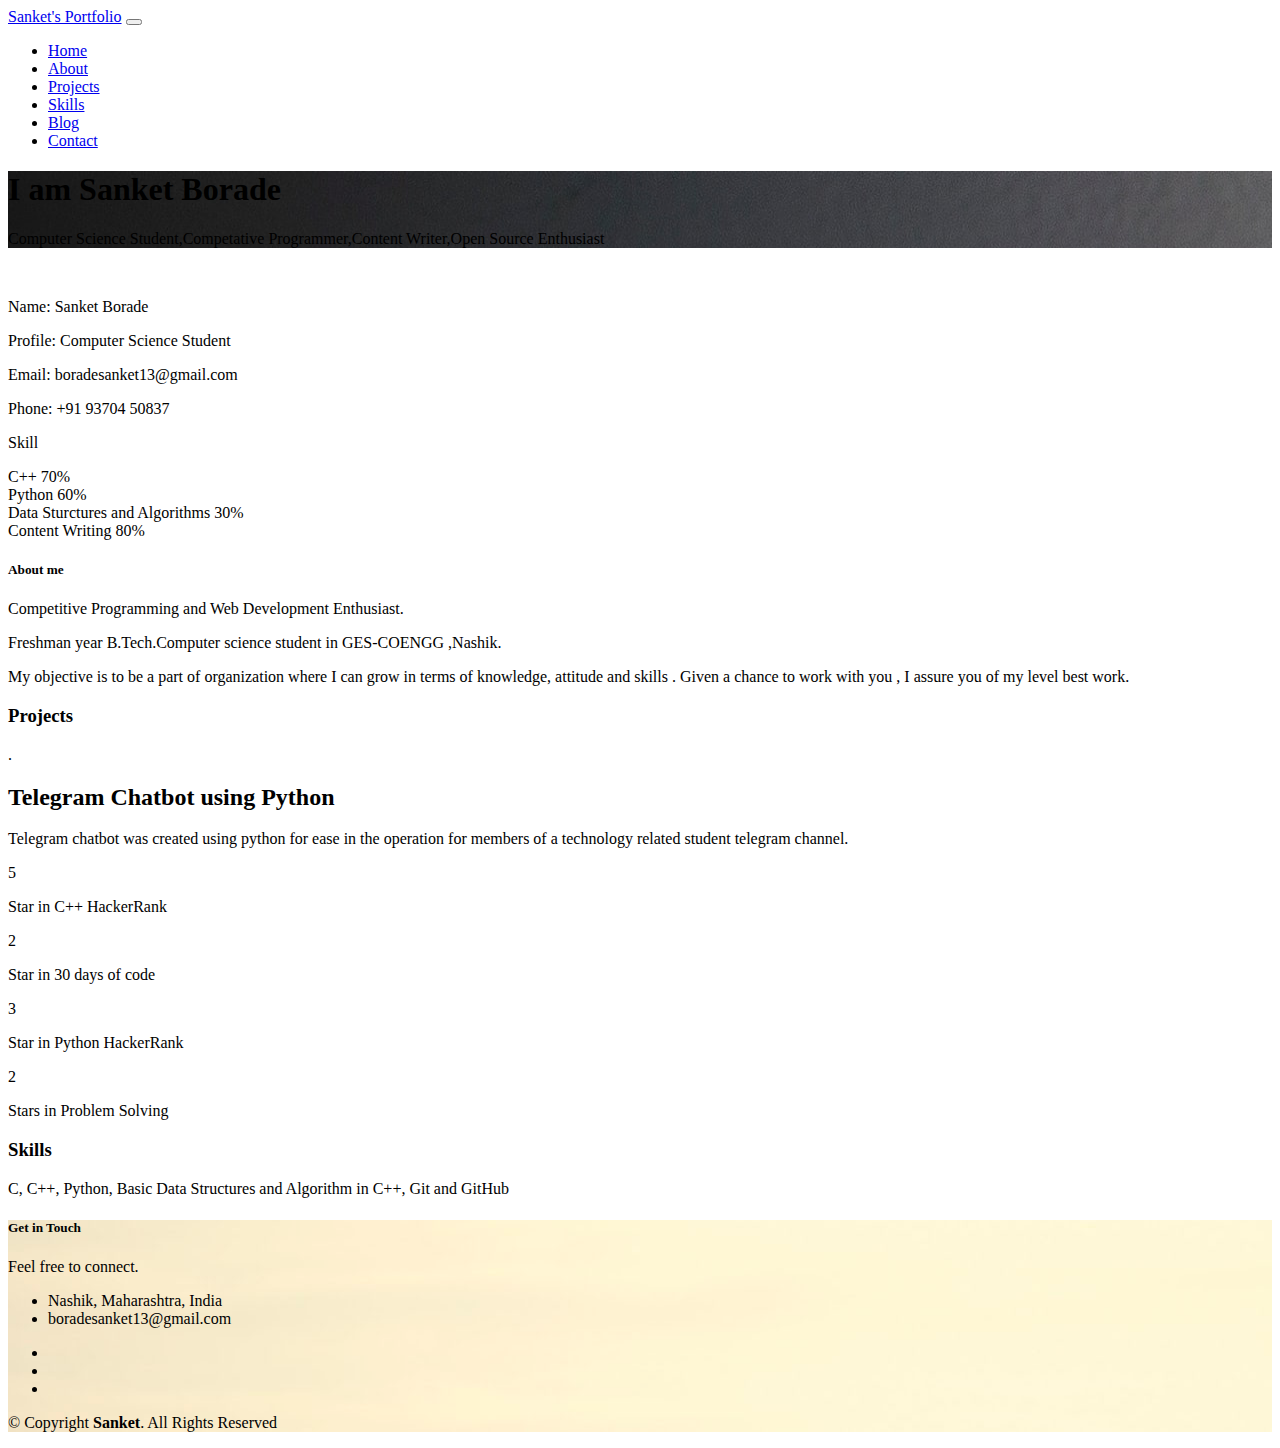
==== commit 28cbdd70: "Blog pages Removed" ====
--- a/DevFolio/index.html
+++ b/DevFolio/index.html
@@ -181,61 +181,14 @@
               <span class="ico-circle"><i class="ion-monitor"></i></span>
             </div>
             <div class="service-content">
-              <h2 class="s-title">Password Manager</h2>
+              <h2 class="s-title">Telegram Chatbot using Python</h2>
               <p class="s-description text-center">
-                Lorem ipsum dolor sit amet consectetur adipisicing elit. Magni adipisci eaque autem fugiat! Quia,
-                provident vitae! Magni
-                tempora perferendis eum non provident.
+                Telegram chatbot was created using python for ease in the operation for members of a technology related student telegram channel.
               </p>
             </div>
           </div>
         </div>
-        <div class="col-md-4">
-          <div class="service-box">
-            <div class="service-ico">
-              <span class="ico-circle"><i class="ion-code-working"></i></span>
-            </div>
-            <div class="service-content">
-              <h2 class="s-title">Binary Search</h2>
-              <p class="s-description text-center">
-                Lorem ipsum dolor sit amet consectetur adipisicing elit. Magni adipisci eaque autem fugiat! Quia,
-                provident vitae! Magni
-                tempora perferendis eum non provident.
-              </p>
-            </div>
-          </div>
-        </div>
-        <div class="col-md-4">
-          <div class="service-box">
-            <div class="service-ico">
-              <span class="ico-circle"><i class="ion-monitor"></i></span>
-            </div>
-            <div class="service-content">
-              <h2 class="s-title">Quiz Game</h2>
-              <p class="s-description text-center">
-                Lorem ipsum dolor sit amet consectetur adipisicing elit. Magni adipisci eaque autem fugiat! Quia,
-                provident vitae! Magni
-                tempora perferendis eum non provident.
-              </p>
-            </div>
-          </div>
-        </div>
-        <div class="col-md-4">
-          <div class="service-box">
-            <div class="service-ico">
-              <span class="ico-circle"><i class="ion-android-phone-portrait"></i></span>
-            </div>
-            <div class="service-content">
-              <h2 class="s-title">Number Guessing Game</h2>
-              <p class="s-description text-center">
-                Lorem ipsum dolor sit amet consectetur adipisicing elit. Magni adipisci eaque autem fugiat! Quia,
-                provident vitae! Magni
-                tempora perferendis eum non provident.
-              </p>
-            </div>
-          </div>
-        </div>
-      </div>
+        
     </div>
   </section>
   <!--/ Section Services End /-->
@@ -261,7 +214,7 @@
               <span class="ico-circle"><i class="ion-ios-calendar-outline"></i></span>
             </div>
             <div class="counter-num">
-              <p class="counter">3</p>
+              <p class="counter">2</p>
               <span class="counter-text">Star in 30 days of code</span>
             </div>
           </div>
@@ -272,7 +225,7 @@
               <span class="ico-circle"><i class="ion-ribbon-a"></i></span>
             </div>
             <div class="counter-num">
-              <p class="counter">5</p>
+              <p class="counter">3</p>
               <span class="counter-text">Star in Python HackerRank</span>
             </div>
           </div>
@@ -308,270 +261,13 @@
           </div>
         </div>
       </div>
-      <div class="row">
-        <div class="col-md-4">
-          <div class="work-box">
-            <a href="img/work-1.jpg" data-lightbox="gallery-mf">
-              <div class="work-img">
-                <img src="img/work-1.jpg" alt="" class="img-fluid">
-              </div>
-              <div class="work-content">
-                <div class="row">
-                  <div class="col-sm-8">
-                    <h2 class="w-title">Lorem impsum dolor</h2>
-                    <div class="w-more">
-                      <span class="w-ctegory">Web Design</span> / <span class="w-date">18 Sep. 2018</span>
-                    </div>
-                  </div>
-                  <div class="col-sm-4">
-                    <div class="w-like">
-                      <span class="ion-ios-plus-outline"></span>
-                    </div>
-                  </div>
-                </div>
-              </div>
-            </a>
-          </div>
-        </div>
-        <div class="col-md-4">
-          <div class="work-box">
-            <a href="img/work-2.jpg" data-lightbox="gallery-mf">
-              <div class="work-img">
-                <img src="img/work-2.jpg" alt="" class="img-fluid">
-              </div>
-              <div class="work-content">
-                <div class="row">
-                  <div class="col-sm-8">
-                    <h2 class="w-title">Loreda Cuno Nere</h2>
-                    <div class="w-more">
-                      <span class="w-ctegory">Web Design</span> / <span class="w-date">18 Sep. 2018</span>
-                    </div>
-                  </div>
-                  <div class="col-sm-4">
-                    <div class="w-like">
-                      <span class="ion-ios-plus-outline"></span>
-                    </div>
-                  </div>
-                </div>
-              </div>
-            </a>
-          </div>
-        </div>
-        <div class="col-md-4">
-          <div class="work-box">
-            <a href="img/work-3.jpg" data-lightbox="gallery-mf">
-              <div class="work-img">
-                <img src="img/work-3.jpg" alt="" class="img-fluid">
-              </div>
-              <div class="work-content">
-                <div class="row">
-                  <div class="col-sm-8">
-                    <h2 class="w-title">Mavrito Lana Dere</h2>
-                    <div class="w-more">
-                      <span class="w-ctegory">Web Design</span> / <span class="w-date">18 Sep. 2018</span>
-                    </div>
-                  </div>
-                  <div class="col-sm-4">
-                    <div class="w-like">
-                      <span class="ion-ios-plus-outline"></span>
-                    </div>
-                  </div>
-                </div>
-              </div>
-            </a>
-          </div>
-        </div>
-        <div class="col-md-4">
-          <div class="work-box">
-            <a href="img/work-4.jpg" data-lightbox="gallery-mf">
-              <div class="work-img">
-                <img src="img/work-4.jpg" alt="" class="img-fluid">
-              </div>
-              <div class="work-content">
-                <div class="row">
-                  <div class="col-sm-8">
-                    <h2 class="w-title">Bindo Laro Cado</h2>
-                    <div class="w-more">
-                      <span class="w-ctegory">Web Design</span> / <span class="w-date">18 Sep. 2018</span>
-                    </div>
-                  </div>
-                  <div class="col-sm-4">
-                    <div class="w-like">
-                      <span class="ion-ios-plus-outline"></span>
-                    </div>
-                  </div>
-                </div>
-              </div>
-            </a>
-          </div>
-        </div>
-        <div class="col-md-4">
-          <div class="work-box">
-            <a href="img/work-5.jpg" data-lightbox="gallery-mf">
-              <div class="work-img">
-                <img src="img/work-5.jpg" alt="" class="img-fluid">
-              </div>
-              <div class="work-content">
-                <div class="row">
-                  <div class="col-sm-8">
-                    <h2 class="w-title">Studio Lena Mado</h2>
-                    <div class="w-more">
-                      <span class="w-ctegory">Web Design</span> / <span class="w-date">18 Sep. 2018</span>
-                    </div>
-                  </div>
-                  <div class="col-sm-4">
-                    <div class="w-like">
-                      <span class="ion-ios-plus-outline"></span>
-                    </div>
-                  </div>
-                </div>
-              </div>
-            </a>
-          </div>
-        </div>
-        <div class="col-md-4">
-          <div class="work-box">
-            <a href="img/work-6.jpg" data-lightbox="gallery-mf">
-              <div class="work-img">
-                <img src="img/work-6.jpg" alt="" class="img-fluid">
-              </div>
-              <div class="work-content">
-                <div class="row">
-                  <div class="col-sm-8">
-                    <h2 class="w-title">Studio Big Bang</h2>
-                    <div class="w-more">
-                      <span class="w-ctegory">Web Design</span> / <span class="w-date">18 Sep. 2017</span>
-                    </div>
-                  </div>
-                  <div class="col-sm-4">
-                    <div class="w-like">
-                      <span class="ion-ios-plus-outline"></span>
-                    </div>
-                  </div>
-                </div>
-              </div>
-            </a>
-          </div>
-        </div>
+      
         
       </div>
     </div>
   </section>
 
-  <!--/ Section Blog Star /-->
-  <section id="blog" class="blog-mf sect-pt4 route">
-    <div class="container">
-      <div class="row">
-        <div class="col-sm-12">
-          <div class="title-box text-center">
-            <h3 class="title-a">
-              Blog
-            </h3>
-            <p class="subtitle-a">
-              Lorem ipsum, dolor sit amet consectetur adipisicing elit.
-            </p>
-            <div class="line-mf"></div>
-          </div>
-        </div>
-      </div>
-      <div class="row">
-        <div class="col-md-4">
-          <div class="card card-blog">
-            <div class="card-img">
-              <a href="blog-single.html"><img src="img/post-1.jpg" alt="" class="img-fluid"></a>
-            </div>
-            <div class="card-body">
-              <div class="card-category-box">
-                <div class="card-category">
-                  <h6 class="category">Travel</h6>
-                </div>
-              </div>
-              <h3 class="card-title"><a href="blog-single.html">See more ideas about Travel</a></h3>
-              <p class="card-description">
-                Proin eget tortor risus. Pellentesque in ipsum id orci porta dapibus. Praesent sapien massa, convallis
-                a pellentesque nec,
-                egestas non nisi.
-              </p>
-            </div>
-            <div class="card-footer">
-              <div class="post-author">
-                <a href="#">
-                  <img src="img/testimonial-2.jpg" alt="" class="avatar rounded-circle">
-                  <span class="author">Morgan Freeman</span>
-                </a>
-              </div>
-              <div class="post-date">
-                <span class="ion-ios-clock-outline"></span> 10 min
-              </div>
-            </div>
-          </div>
-        </div>
-        <div class="col-md-4">
-          <div class="card card-blog">
-            <div class="card-img">
-              <a href="blog-single.html"><img src="img/post-2.jpg" alt="" class="img-fluid"></a>
-            </div>
-            <div class="card-body">
-              <div class="card-category-box">
-                <div class="card-category">
-                  <h6 class="category">Web Design</h6>
-                </div>
-              </div>
-              <h3 class="card-title"><a href="blog-single.html">See more ideas about Travel</a></h3>
-              <p class="card-description">
-                Proin eget tortor risus. Pellentesque in ipsum id orci porta dapibus. Praesent sapien massa, convallis
-                a pellentesque nec,
-                egestas non nisi.
-              </p>
-            </div>
-            <div class="card-footer">
-              <div class="post-author">
-                <a href="#">
-                  <img src="img/testimonial-2.jpg" alt="" class="avatar rounded-circle">
-                  <span class="author">Morgan Freeman</span>
-                </a>
-              </div>
-              <div class="post-date">
-                <span class="ion-ios-clock-outline"></span> 10 min
-              </div>
-            </div>
-          </div>
-        </div>
-        <div class="col-md-4">
-          <div class="card card-blog">
-            <div class="card-img">
-              <a href="blog-single.html"><img src="img/post-3.jpg" alt="" class="img-fluid"></a>
-            </div>
-            <div class="card-body">
-              <div class="card-category-box">
-                <div class="card-category">
-                  <h6 class="category">Web Design</h6>
-                </div>
-              </div>
-              <h3 class="card-title"><a href="blog-single.html">See more ideas about Travel</a></h3>
-              <p class="card-description">
-                Proin eget tortor risus. Pellentesque in ipsum id orci porta dapibus. Praesent sapien massa, convallis
-                a pellentesque nec,
-                egestas non nisi.
-              </p>
-            </div>
-            <div class="card-footer">
-              <div class="post-author">
-                <a href="#">
-                  <img src="img/testimonial-2.jpg" alt="" class="avatar rounded-circle">
-                  <span class="author">Morgan Freeman</span>
-                </a>
-              </div>
-              <div class="post-date">
-                <span class="ion-ios-clock-outline"></span> 10 min
-              </div>
-            </div>
-          </div>
-        </div>
-      </div>
-    </div>
-  </section>
-  <!--/ Section Blog End /-->
+  
 
   <!--/ Section Contact-Footer Star /-->
   <section class="paralax-mf footer-paralax bg-image sect-mt4 route" style="background-image: url(img/overlay-bg.jpg)">
